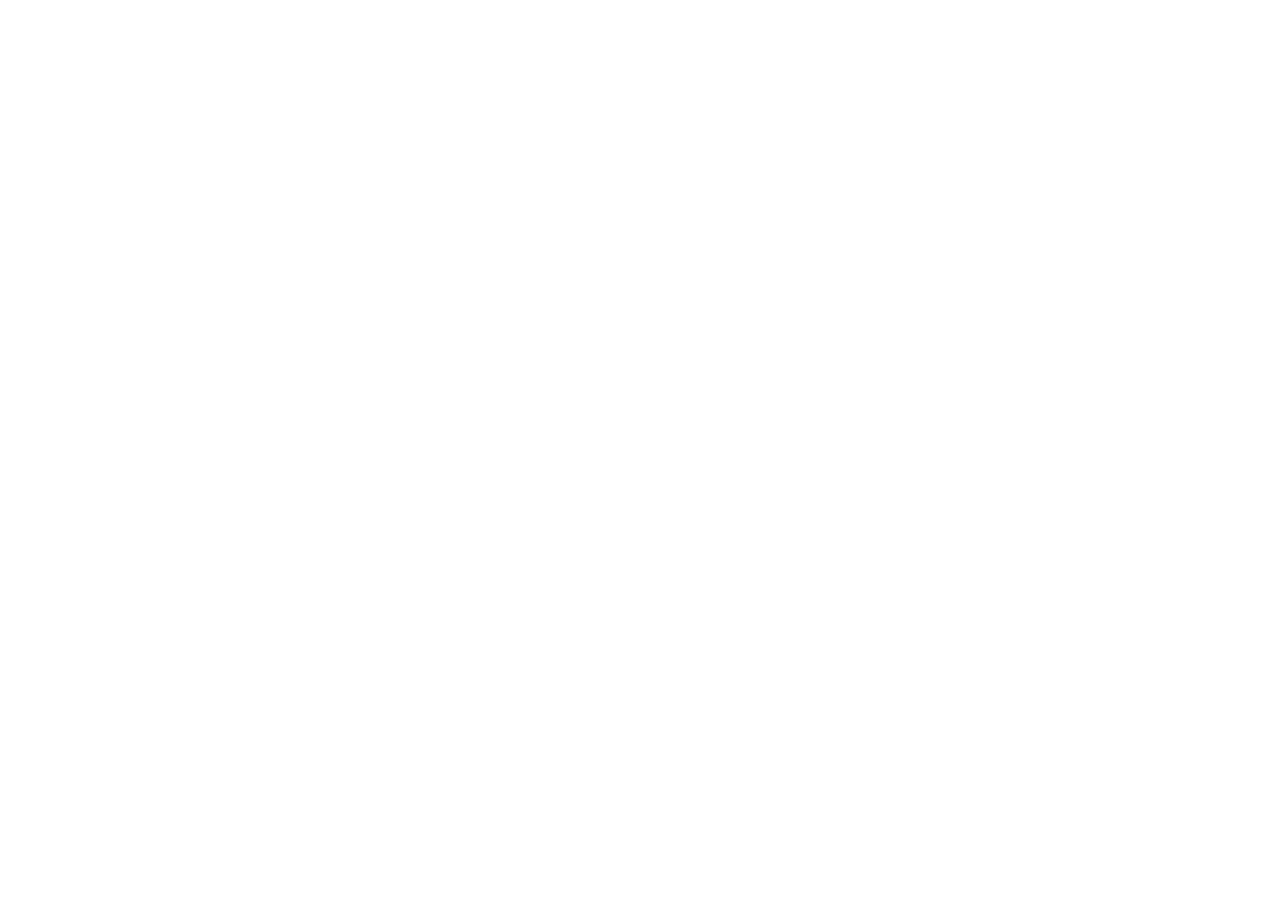
==== index.html @ aeda35cb "inicio do projeto social" ====
<!DOCTYPE html>
<html lang="pt-br">
<head>
    <meta charset="UTF-8">
    <meta name="viewport" content="width=device-width, initial-scale=1.0">
    <title>Projeto Social</title>
    <link rel="shortcut icon" href="favicon.ico" type="image/x-icon">
    <link rel="stylesheet" href="estilos/style.css">
</head>
<body>
    
</body>
</html>
---- estilos/style.css ----
@charset "UTF-8";
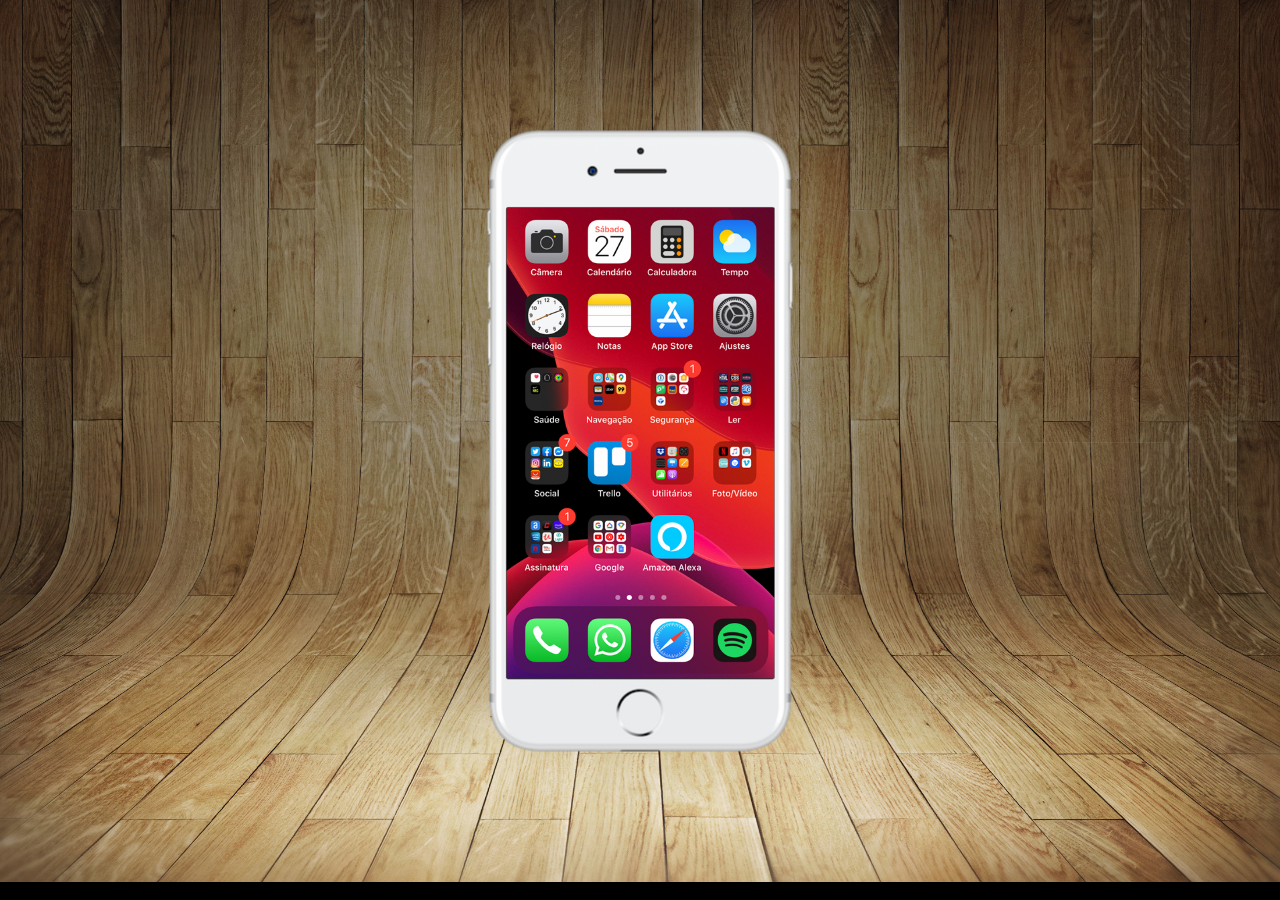
==== commit d342bc58: "atualização projeto-social" ====
--- a/index.html
+++ b/index.html
@@ -8,6 +8,13 @@
     <link rel="stylesheet" href="estilos/style.css">
 </head>
 <body>
-    
+    <main>
+        <section id="celular">
+        <iframe src="indexhome.html" name="tela" id="tela" frameborder="0"></iframe>
+        </section>
+        <section id="redes sociais">
+
+        </section>
+    </main>
 </body>
 </html>--- a/estilos/style.css
+++ b/estilos/style.css
@@ -1 +1,43 @@
 @charset "UTF-8";
+
+* {
+    margin: 0px;
+    padding: 0px;
+    font-family: Arial, Helvetica, sans-serif;
+}
+
+html, body {
+    height: 98vh;
+    width: 100vw;
+    background-color: black;
+}
+
+body {
+    background: url(../imagens/fundo-madeira.jpg) top center no-repeat fixed;
+    background-size: cover;
+}
+
+main {
+    height: 98vh;
+    position: relative
+}
+
+section#celular {
+    height: 627px;
+    width: 311px;
+    position: absolute;
+    top: 50%;
+    left: 50%;
+    transform: translate(-50%, -50%);
+    background: url(../imagens/frame-iphone.png) no-repeat;
+    background-size: cover;
+    
+}
+
+iframe#tela {
+    position: relative;
+    top: 80px;
+    left: 22px;
+    height: 471px;
+    width: 268px;
+}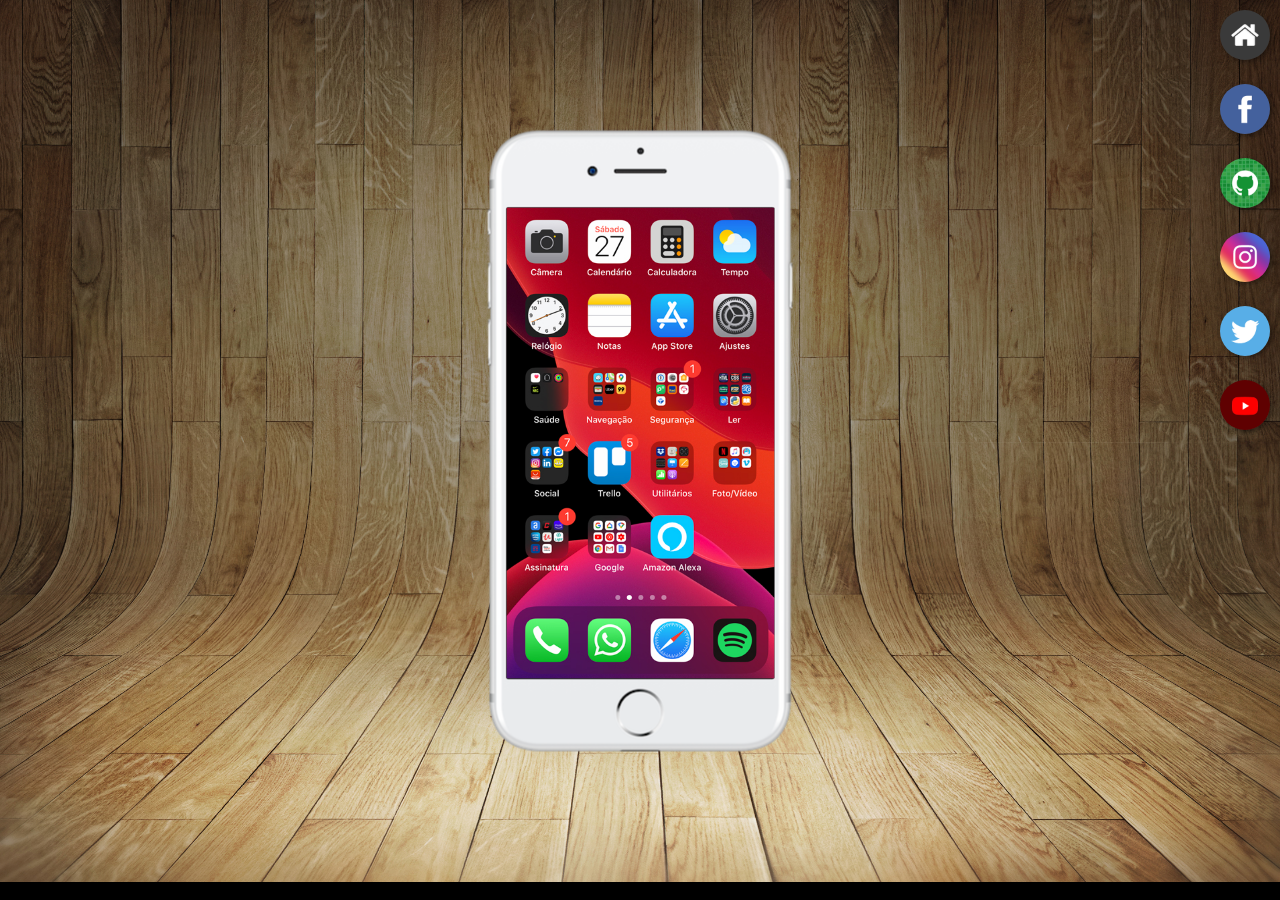
==== commit 98378a86: "atualização do projeto-social" ====
--- a/index.html
+++ b/index.html
@@ -12,8 +12,13 @@
         <section id="celular">
         <iframe src="indexhome.html" name="tela" id="tela" frameborder="0"></iframe>
         </section>
-        <section id="redes sociais">
-
+        <section id="redes-sociais">
+            <a href="#" target="tela"> <img src="imagens/logo-home.jpg" alt="homr"></a> <br>
+            <a href="#" target="tela"> <img src="imagens/logo-facebook.jpg" alt="facebook"></a> <br>
+            <a href="#" target="tela"> <img src="imagens/logo-github.jpg" alt="github"></a> <br>
+            <a href="#" target="tela"> <img src="imagens/logo-instagram.jpg" alt="instagram"></a> <br>
+            <a href="#" target="tela"> <img src="imagens/logo-twitter.jpg" alt="twitter"></a> <br>
+            <a href="#" target="tela"> <img src="imagens/logo-youtube.jpg" alt="youtube"></a>
         </section>
     </main>
 </body>
--- a/estilos/style.css
+++ b/estilos/style.css
@@ -40,4 +40,24 @@
     left: 22px;
     height: 471px;
     width: 268px;
+}
+
+section#redes-sociais {
+    text-align: right;
+}
+
+section#redes-sociais img {
+    height: 50px;
+    margin: 10px;
+    border-radius: 50%;
+    box-shadow: 2px 2px 5px rgba(0, 0, 0, 0.400);
+    box-sizing: border-box;
+}
+
+section#redes-sociais img:hover {
+    padding: 2px;
+    border: 3px solid rgba(255, 255, 255, 0.733);
+    box-shadow: 5px 5px 9px  rgba(0, 0, 0, 0.719);
+    transform: translate(-5%, -5%);
+    transition: .3s;
 }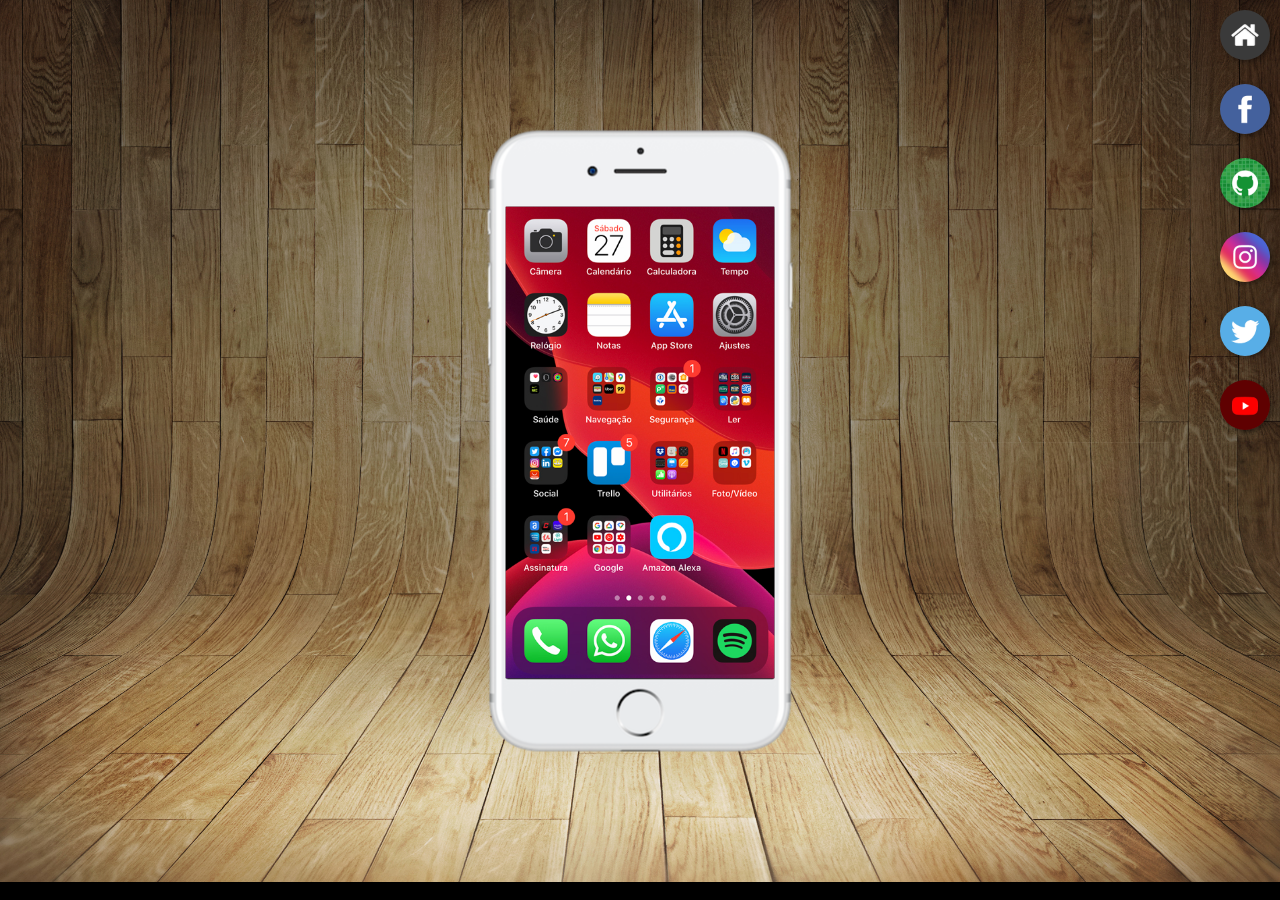
==== commit a62d5533: "finalização do projeto-social" ====
--- a/index.html
+++ b/index.html
@@ -13,12 +13,12 @@
         <iframe src="indexhome.html" name="tela" id="tela" frameborder="0"></iframe>
         </section>
         <section id="redes-sociais">
-            <a href="#" target="tela"> <img src="imagens/logo-home.jpg" alt="homr"></a> <br>
-            <a href="#" target="tela"> <img src="imagens/logo-facebook.jpg" alt="facebook"></a> <br>
-            <a href="#" target="tela"> <img src="imagens/logo-github.jpg" alt="github"></a> <br>
-            <a href="#" target="tela"> <img src="imagens/logo-instagram.jpg" alt="instagram"></a> <br>
-            <a href="#" target="tela"> <img src="imagens/logo-twitter.jpg" alt="twitter"></a> <br>
-            <a href="#" target="tela"> <img src="imagens/logo-youtube.jpg" alt="youtube"></a>
+            <a href="indexhome.html" target="tela"> <img src="imagens/logo-home.jpg" alt="home"></a> <br>
+            <a href="indexface.html" target="tela"> <img src="imagens/logo-facebook.jpg" alt="facebook"></a> <br>
+            <a href="indexgith.html" target="tela"> <img src="imagens/logo-github.jpg" alt="github"></a> <br>
+            <a href="indexinsta.html" target="tela"> <img src="imagens/logo-instagram.jpg" alt="instagram"></a> <br>
+            <a href="indextwitter.html" target="tela"> <img src="imagens/logo-twitter.jpg" alt="twitter"></a> <br>
+            <a href="indexyt.html" target="tela"> <img src="imagens/logo-youtube.jpg" alt="youtube"></a>
         </section>
     </main>
 </body>
--- a/estilos/style.css
+++ b/estilos/style.css
@@ -36,10 +36,10 @@
 
 iframe#tela {
     position: relative;
-    top: 80px;
-    left: 22px;
-    height: 471px;
-    width: 268px;
+    top: 79px;
+    left: 21px;
+    height: 472px;
+    width: 269px;
 }
 
 section#redes-sociais {
